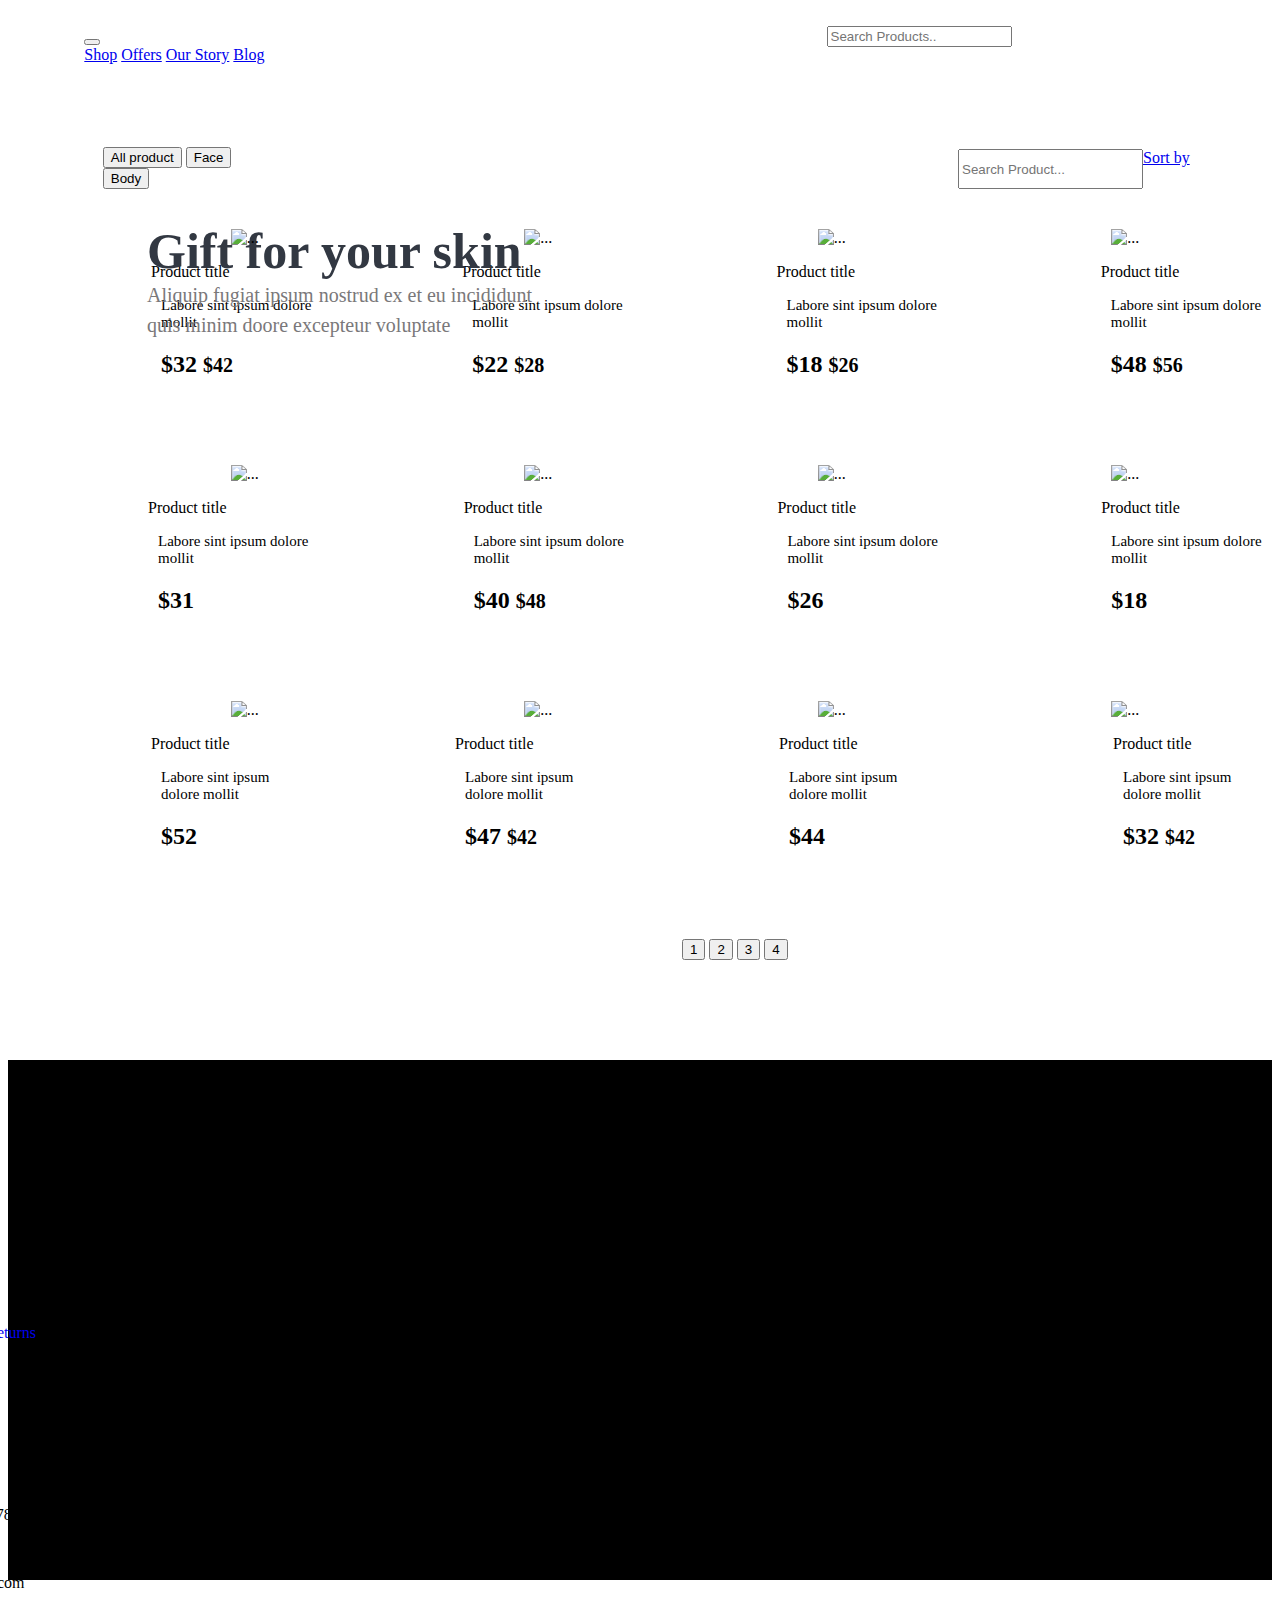
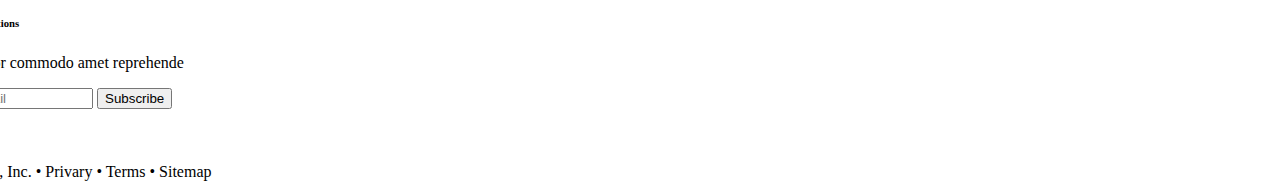
==== Bootstrap/menu_skincare.html @ be628330 "update bootstrap" ====
<!DOCTYPE html>
<html lang="en">

<head>
    <meta charset="UTF-8">
    <meta http-equiv="X-UA-Compatible" content="IE=edge">
    <meta name="viewport" content="width=device-width, initial-scale=1.0">
    <link href="https://cdn.jsdelivr.net/npm/bootstrap@5.0.2/dist/css/bootstrap.min.css" rel="stylesheet" integrity="sha384-EVSTQN3/azprG1Anm3QDgpJLIm9Nao0Yz1ztcQTwFspd3yD65VohhpuuCOmLASjC" crossorigin="anonymous">
    <link rel="stylesheet" href="style.css">
    <title>Product List</title>
</head>

<body>
    <div id="main">
      <div id="containner">
        <nav class="left navbar-expand-lg navbar-light ">
              <div class="container-fluid">
                <button class="navbar-toggler" type="button" data-bs-toggle="collapse" data-bs-target="#navbarNavAltMarkup" aria-controls="navbarNavAltMarkup" aria-expanded="false" aria-label="Toggle navigation">
                </button>
                <div class="collapse navbar-collapse" id="navbarNavAltMarkup">
                  <div class="navbar-nav">
                    <a class="nav-link" href="#">Shop</a>
                    <a class="nav-link" href="#">Offers</a>
                    <a class="nav-link" href="#">Our Story</a>
                    <a class="nav-link" href="#">Blog</a>
                  </div>
                </div>
              </div>
            </nav>
            <div id="center">
              <img src="/img/logo.png" alt="">
  
          </div>
          <div id="right">
              <div class="input-group flex-nowrap">
                  <span class="input-group-text" id="addon-wrapping">
                    <img src="/img/Vector_search_icon.svg.png" alt="" width="20px">

                  </span>
                   <input type="text" class="form-control" placeholder="Search Products..">
                </div>
              <img src="/img/cart.png" alt="">
              <img src="/img/andanh.png" alt="">
          </div>
      </div> 

  <div class="img_1">
      <img src="/img/1.png" style="width: 100%;" alt="">
      <h2 class="img_1_title ">Gift for your skin</h2>
      <p class="img_1_content">Aliquip fugiat ipsum nostrud ex et eu incididunt quis minim doore excepteur voluptate</p>
  </div> 
</div>

<div class="all_product">
  <nav class="product product-expand-lg ">
          <button type="button" class="btn btn-success btn-lg">All product </button>
          <button type="button" class="btn  text-success">Face</button>
          <button type="button" class="btn  text-success">Body</button>
        </div>
    </nav>
    <div class="search-group">
      <input type="search" class="form-control rounded" placeholder="Search Product..." aria-label="Search" aria-describedby="search-addon" />
      <img src="" alt="">
     

      <nav class="navbar navbar-expand-lg text-secondary bg-light">
          
                  <a class="nav-link dropdown-toggle" href="#" id="navbarDropdown" role="button" data-bs-toggle="dropdown" aria-expanded="false">
                    Sort by
                  </a>
                  <ul class="dropdown-menu" aria-labelledby="navbarDropdown"></ul>
              </form>
            </div>
          </div>
        </nav>
    </div>

    <div id="img_products">
      <img src="/img/32$.png" class="rounded " alt="...">
      <img src="/img/22$.png" class="rounded " alt="...">
      <img src="/img/18$.png" class="rounded " alt="...">
      <img src="/img/48$.png" class="rounded " alt="...">
    </div>

    <div id="all_price_products">
      <div id="img_1" style="margin-left: 23px;">
          <p class="h5">Product title</p>
          <p class="lead">Labore sint ipsum dolore mollit</p>
          <h2 class="price">
              $32
              <small class="text-muted fs-5">$42</small>
              <img src="/1_ProductListing/cuahang.png" style="margin-left: 110px;" alt="">
            </h2>
        </div>

        <div id="img_2" style="margin-left: 20px;">
          <p class="h5">Product title</p>
          <p class="lead">Labore sint ipsum dolore mollit</p>
          <h2 class="price">
              $22
              <small class="text-muted fs-5">$28</small>
              
            </h2>
        </div>

        <div id="img_3" style="margin-left: 23px;">
          <p class="h5">Product title</p>
          <p class="lead">Labore sint ipsum dolore mollit</p>
          <h2 class="price">
              $18
              <small class="text-muted fs-5">$26</small>
            </h2>
        </div>

        <div id="img_4" style="margin-left: 33px;">
          <p class="h5">Product title</p>
          <p class="lead">Labore sint ipsum dolore mollit</p>
          <h2 class="price">
              $48
              <small class="text-muted fs-5">$56</small>
            </h2>
        </div>
    </div>
    <div id="img_products">
      <img src="/img/31$.png" class="rounded " alt="...">
      <img src="/img/40$.png" class="rounded " alt="...">
      <img src="/img/26$.png" class="rounded " alt="...">
      <img src="/img/18$.png" class="rounded " alt="...">
    </div>

    <div id="all_price_products">
      <div id="img_1" style="margin-left: 20px;">
          <p class="h5">Product title</p>
          <p class="lead">Labore sint ipsum dolore mollit</p>
          <h2 class="price">
              $31
              <img src="/1_ProductListing/cuahang.png" style="margin-left: 150px;" alt="">
            </h2>
        </div>

        <div id="img_2" style="margin-left: 23px;">
          <p class="h5">Product title</p>
          <p class="lead">Labore sint ipsum dolore mollit</p>
          <h2 class="price">
              $40
              <small class="text-muted fs-5">$48</small>
              
            </h2>
        </div>

        <div id="img_3" style="margin-left: 23px;">
          <p class="h5">Product title</p>
          <p class="lead">Labore sint ipsum dolore mollit</p>
          <h2 class="price"> $26</h2>
        </div>

        <div id="img_4" style="margin-left: 33px;">
          <p class="h5">Product title</p>
          <p class="lead">Labore sint ipsum dolore mollit</p>
          <h2 class="price">$18</h2>
        </div>
    </div>
    
    <div id="img_products">
      <img src="/img/52$.png" class="rounded " alt="...">
      <img src="/img/47$.png" class="rounded " alt="...">
      <img src="/img/44$.png" class="rounded " alt="...">
      <img src="/img/32$.png" class="rounded " alt="...">
    </div>

    <div id="all_price_products">
      <div id="img_1" style="margin-left: 23px;">
          <p class="h5">Product title</p>
          <p class="lead">Labore sint ipsum dolore mollit</p>
          <h2 class="price">
              $52
              <img src="/1_ProductListing/cuahang.png"alt="">
            </h2>
        </div>

        <div id="img_2" style="margin-left: 25px;">
          <p class="h5">Product title</p>
          <p class="lead">Labore sint ipsum dolore mollit</p>
          <h2 class="price">
              $47
              <small class="text-muted fs-5">$42</small>
              
            </h2>
        </div>

        <div id="img_3" style="margin-left: 45px;">
          <p class="h5">Product title</p>
          <p class="lead">Labore sint ipsum dolore mollit</p>
          <h2 class="price"> $44</h2>
        </div>

        <div id="img_4" style="margin-left: 55px;">
          <p class="h5">Product title</p>
          <p class="lead">Labore sint ipsum dolore mollit</p>
          <h2 class="price">
              $32
              <small class="text-muted fs-5">$42</small>
              
            </h2>
        </div>
    </div>
    
    <div class="btn-toolbar d-flex" role="toolbar" style="margin-left: 670px;"
      <div class="btn-group" role="group" aria-label="First group">
          <img src="/img/icon_left.png" alt="">
        <button type="button" class="btn ">1</button>
        <button type="button" class="btn ">2</button>
        <button type="button" class="btn ">3</button>
        <button type="button" class="btn ">4</button>
        <img src="/img/icon_right.png" alt="">
      </div>
</div>

<div class="footer text-center text-lg-start bg-dark text-light">
    <div class="container text-center text-md-start mt-5">
    
      <div class="row all_footer">
  
     
        <div class="col-md-2 col-lg-2 col-xl-2 mx-auto about">
      
          <h6 class="text-uppercase fw-bold mb-4">
            About
          </h6>
          <p>
            <a href="#!" class="text-reset">Home</a>
          </p>
          <p>
            <a href="#!" class="text-reset">Shop</a>
          </p>
          <p>
            <a href="#!" class="text-reset">Our Story</a>
          </p>
          <p>
            <a href="#!" class="text-reset">Blog</a>
          </p>
        </div>
     
        <div class="col-md-3 col-lg-2 col-xl-2  Help">
  
          <h6 class="text-uppercase fw-bold mb-4">
            Help
          </h6>
          <p>
            <a href="#!" class="text-reset">Shipping & Returns</a>
          </p>
          <p>
            <a href="#!" class="text-reset">Track Order</a>
          </p>
          <p>
            <a href="#!" class="text-reset">FAQs</a>
          </p>
  
        </div>
        <div class="col-md-4 col-lg-3 col-xl-3 mx-auto  Contact">
          <h6 class="text-uppercase fw-bold mb-4">Contact</h6>
          <p><i class="fas fa-home me-3"></i> Phone:</p>
          <p class="fas fa-home-me-3">(+1) 123 456 7893</p>
          <p>
            <i class="fas fa-envelope me-3"></i>
           Email: 
          </p> 
          <p>name@email.com</p>
        </div>
        <div class="col-md-3 col-lg-2 col-xl-2  Receive">
  
          <h6 class="text-light fs-3 ">Receive new promotions
          </h6>
          <p>Duis ea tempor commodo amet reprehende </p>
         
          <div class="input-group ip_email">
              <input type="text" class="form-control" placeholder="input your email" />
              <button class="btn btn-success input-toggle" type="button" data-mdb-toggle="input"> 
                  Subscribe
              </button>
        </div>
        <div class="icon_footer">
          <img src="/img/Twitter 1.png" alt="">
          <img src="/img/Facebook 1.png" alt="">
          <img src="/img/LinkedIn 1.png" alt="">
          <img src="/img/YouTube 1.png" alt="">
        </div>
        <p><p>&#169; 2022 Brand, Inc. &#8226; Privary &#8226; Terms &#8226; Sitemap</p></p>
       
      </div>
    
    </div>

  </div>
</body> 

</html>
---- Bootstrap/style.css ----
#main{
    position: relative;
    height: 100%;
}
#containner {
    display: flex;
    justify-content: space-around;
    align-items: center;
    width: 100%;
}

#left {
    color: rgb(100, 93, 93);
    display: flex;
    margin-right: 200px;
    justify-content: space-around;
}

.container-fluid{
    margin-right: 200px;
    margin-top: 20px;
}
#center {
    display: flex;
    margin: 8px;
}

#right {
    display: flex;
    width: 410px;
    justify-content: space-around;
}

#containner_2 {
    display: flex;
    justify-content: space-around;
    align-items: center;
    height: 150px;
    
}
  
#Left_2 {

    display: flex;
    justify-content: space-around;
    width: 800px;
    
}
.Left_2 {
    color: white;
    font-size: 20px;
    height: 50px;
   
}

#right_2{
    display: flex;
    width: 100px;
    justify-content: space-around;
}

.img_1 {
    position: relative;
    top: 6px;
    margin-left: 9px;
}
.img_1_title {
    position: absolute;
    top: 110px;
    left: 130px;
    color: #323842;
    font-size: 50px;
    font-weight: bold;
}
.img_1_content {
    color: #7a787a;
    position: absolute;
    top: 190px;
    left: 130px;
    font-size: 20px;
    width: 420px;
    line-height: 30px;
}
.all_product {
    display: flex;
    justify-content: space-around;
    width: 85%;
    margin:  0 auto;
    padding-top: 65px;
}
.item_products {
    background-color: #459d7a;
    padding: 15px 30px;
    color: white;
    border-right: 1px solid #459d7a;
    font-size: 20px;
    display: inline-block;
    text-align: center;
}
.item_face {
    color: #459d7a;
    width: 179px;
    height: 52px;
    padding: 15px 30px;
    font-size: 20px;
    background-color: white;
    border-right: 0.5px solid #459d7a;
    display: inline-block;
    text-align: center;
}
.item_Body{
    color: #459d7a;
    width: 179px;
    height: 52px;
    padding: 15px 30px;
    font-size: 20px;
    background-color: white;
    display: inline-block;
    text-align: center;
}
.search_products {
    display: flex;
    padding-right: 56px;
    position: relative;
    align-items: center;
}
.input_right {
    width: 300px;
    height: 40px;
    font-size: 16px;
    padding: 0px 20px 0px 40px;
    border-radius: 10px;
    outline: none;
    border: solid gray 2px;
    box-sizing: border-box;
}
.sort_by {
    background: #f3f4f6;
    width: 120px;
    height: 40px;
    font-size: 20px;
    text-align: center;
    line-height: 35px;
    margin-left: 10px;
    border-radius: 5px;
    padding: 5px 0;
    color: #565e6c;
}
.products {
    display: flex;
    margin-bottom: 25px;
    width: 85%;
    margin: 0 auto;
    padding-top: 65px;
}
.product_item {
    position: relative;
}
.products_title_img{
position: absolute;
width: 73px;
height: 27px;
background: #ffc970;
right: 10px;
top: 13px;
text-align: center;
line-height: 27px;
border-radius: 15px;
font-size: 12px;
color: #8c5d11;
}
.products_title_item{  
margin-top: 10px;
margin-bottom: 0;
color: #3b3e42;
}
.products_item_content{
margin: 8px 0;
color: #a1a2a4;
font-weight: 400;
}
.first_price{
    font-size: 35px;
    color: #323842;
    font-weight: bold;
}
.second_price{
    color: rgb(202, 205, 210);
    font-size: 18px;
    font-weight: bold;
    margin-left: 5px;
    margin-bottom: 20px;
}
.cardSale{
    position: absolute;
    bottom: -13px;
    right: 20px;
    }
.footer {
    width: 100%;
    height: 500px;
    background-color: black;
    margin-top: 100px;
    padding-top: 20px;
}

.text-reset{
    text-decoration: none;
}
.number {
    width: 20px;
    height: 20px;
    color: #c2c4ca;
    text-align: center;
    font-size: 18px;
    }
.footer_left{
    display: flex;
    }
.footer_item {
    display: flex;
    flex-direction: column;
    padding-right: 50px;
    }
.footer_left-title {
    color: #bdc0c6;
    font-size: 24px;
    font-weight: bolder;
    }
.footer_left-content {
    color: #d5d8dd;
    padding-top: 26px;
    }
.btEnglish{
    color: #d5d8dd;
    border: 1px solid #d5d8dd;
    width: 129px;
    height: 30px;
    border-radius: 5px;
    padding: 5px 10px;
    margin-top: 15px;
    }
.Subscribe_item{
    color: white;
    width: 179px;
    height: 56px;
    padding: 17px 30px;
    font-size: 20px;
    background-color: #459d7a;
    transition: all 0.25s linear;
    display: inline-block;
    text-align: center;
    border-radius: 0px 10px 10px 0px;
    margin-left: -8%;
    }

.product-expand-lg{
    margin-right: 900px;
}
.search-group{
    display: flex;
    width: 340px;
    height: 40px;
    margin-left: 950px;
    margin-top: -40px;
}
#img_products{
    position: relative;
    display: flex;
    justify-content: space-around;
    margin-left: 90px;
    margin-top: 40px;
}
.h5{
    margin-left: 120px;
    
}
.lead{
    margin-left: 130px;
    font-size: 15px;
}
.price{
    margin-left: 130px;
}
#all_price_products{
    display: flex;
}
#img_2{
    margin-left: -30px;
}
#img_3{
    margin-left: 15px;
}
#img_4{
    margin-left: 20px;
}
.btn-toolbar{
    margin-left: 630px;
    margin-top: 70px;
}
.all_footer{
    margin-left: -100px;
    margin-bottom: 100px;
}
.Receive{
    margin-bottom: 100px;
}
.ip_email{
    width: 300px;
}
.icon_footer{
    margin-top: 20px;
}
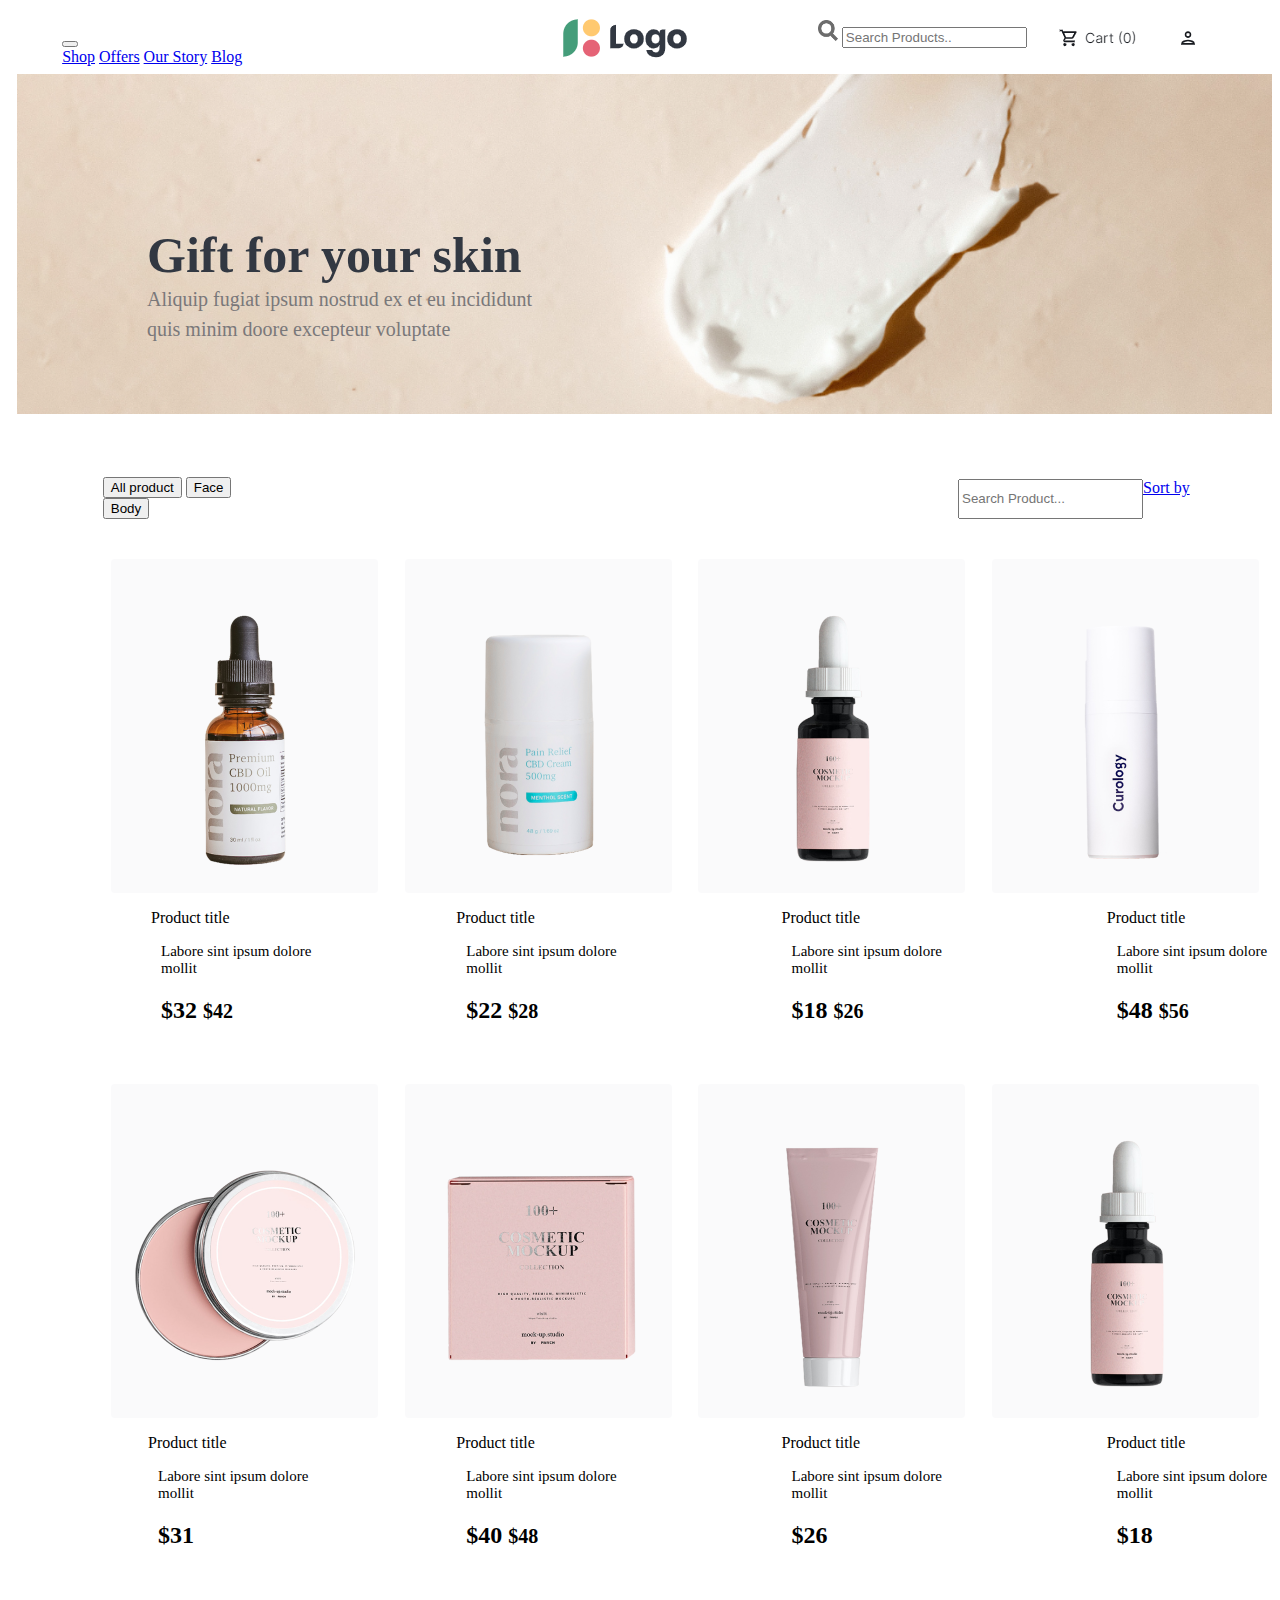
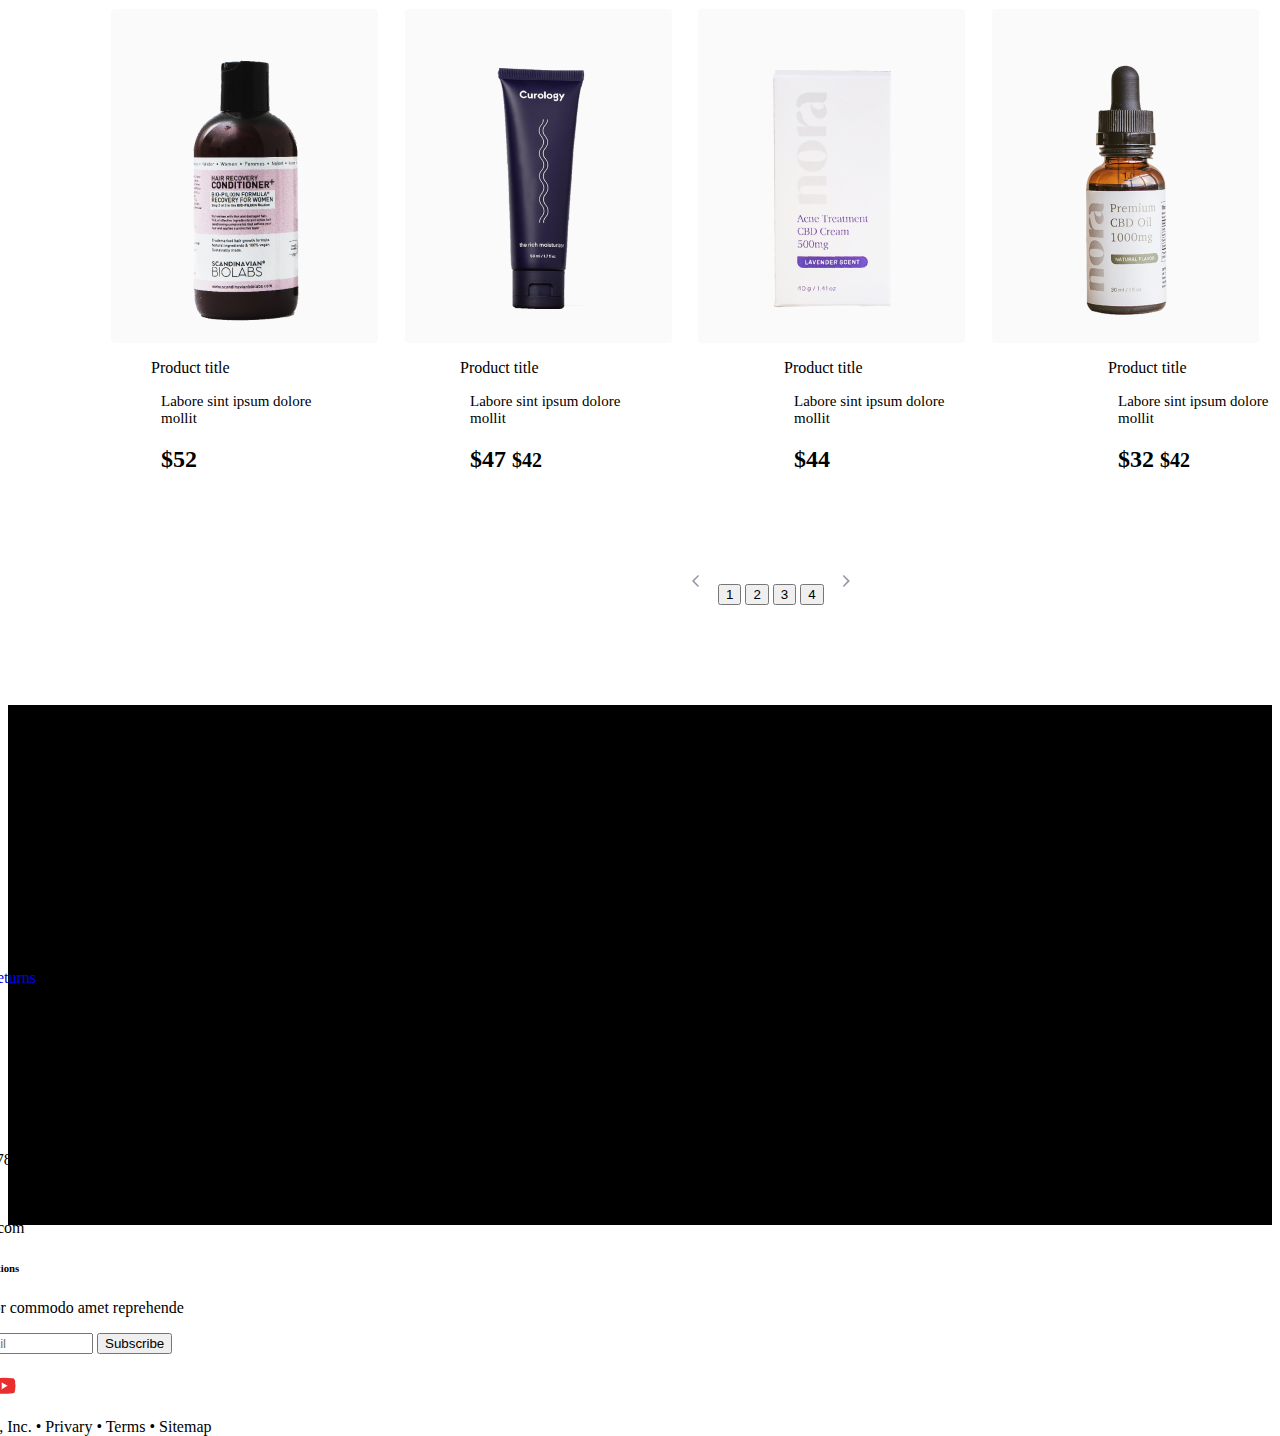
==== commit 8baf1df7: "new update bootstrap" ====
--- a/Bootstrap/menu_skincare.html
+++ b/Bootstrap/menu_skincare.html
@@ -28,24 +28,24 @@
               </div>
             </nav>
             <div id="center">
-              <img src="/img/logo.png" alt="">
+              <img src="/Bootstrap/img/logo.png" alt="">
   
           </div>
           <div id="right">
               <div class="input-group flex-nowrap">
                   <span class="input-group-text" id="addon-wrapping">
-                    <img src="/img/Vector_search_icon.svg.png" alt="" width="20px">
+                    <img src="/Bootstrap/img/Vector_search_icon.svg.png" alt="" width="20px">
 
                   </span>
                    <input type="text" class="form-control" placeholder="Search Products..">
                 </div>
-              <img src="/img/cart.png" alt="">
-              <img src="/img/andanh.png" alt="">
+              <img src="/Bootstrap/img/cart.png" alt="">
+              <img src="/Bootstrap/img/andanh.png" alt="">
           </div>
       </div> 
 
   <div class="img_1">
-      <img src="/img/1.png" style="width: 100%;" alt="">
+      <img src="/Bootstrap/img/1.png" style="width: 100%;" alt="">
       <h2 class="img_1_title ">Gift for your skin</h2>
       <p class="img_1_content">Aliquip fugiat ipsum nostrud ex et eu incididunt quis minim doore excepteur voluptate</p>
   </div> 
@@ -76,10 +76,10 @@
     </div>
 
     <div id="img_products">
-      <img src="/img/32$.png" class="rounded " alt="...">
-      <img src="/img/22$.png" class="rounded " alt="...">
-      <img src="/img/18$.png" class="rounded " alt="...">
-      <img src="/img/48$.png" class="rounded " alt="...">
+      <img src="/Bootstrap/img/32$.png" class="rounded " alt="...">
+      <img src="/Bootstrap/img/22$.png" class="rounded " alt="...">
+      <img src="/Bootstrap/img/18$.png" class="rounded " alt="...">
+      <img src="/Bootstrap/img/48$.png" class="rounded " alt="...">
     </div>
 
     <div id="all_price_products">
@@ -89,7 +89,6 @@
           <h2 class="price">
               $32
               <small class="text-muted fs-5">$42</small>
-              <img src="/1_ProductListing/cuahang.png" style="margin-left: 110px;" alt="">
             </h2>
         </div>
 
@@ -103,7 +102,7 @@
             </h2>
         </div>
 
-        <div id="img_3" style="margin-left: 23px;">
+        <div id="img_3" style="margin-left: 40px;">
           <p class="h5">Product title</p>
           <p class="lead">Labore sint ipsum dolore mollit</p>
           <h2 class="price">
@@ -112,7 +111,7 @@
             </h2>
         </div>
 
-        <div id="img_4" style="margin-left: 33px;">
+        <div id="img_4" style="margin-left: 40px;">
           <p class="h5">Product title</p>
           <p class="lead">Labore sint ipsum dolore mollit</p>
           <h2 class="price">
@@ -122,10 +121,10 @@
         </div>
     </div>
     <div id="img_products">
-      <img src="/img/31$.png" class="rounded " alt="...">
-      <img src="/img/40$.png" class="rounded " alt="...">
-      <img src="/img/26$.png" class="rounded " alt="...">
-      <img src="/img/18$.png" class="rounded " alt="...">
+      <img src="/Bootstrap/img/31$.png" class="rounded " alt="...">
+      <img src="/Bootstrap/img/40$.png" class="rounded " alt="...">
+      <img src="/Bootstrap/img/26$.png" class="rounded " alt="...">
+      <img src="/Bootstrap/img/18$.png" class="rounded " alt="...">
     </div>
 
     <div id="all_price_products">
@@ -134,7 +133,6 @@
           <p class="lead">Labore sint ipsum dolore mollit</p>
           <h2 class="price">
               $31
-              <img src="/1_ProductListing/cuahang.png" style="margin-left: 150px;" alt="">
             </h2>
         </div>
 
@@ -144,17 +142,16 @@
           <h2 class="price">
               $40
               <small class="text-muted fs-5">$48</small>
-              
-            </h2>
-        </div>
-
-        <div id="img_3" style="margin-left: 23px;">
+            </h2>
+        </div>
+
+        <div id="img_3" style="margin-left: 40px;">
           <p class="h5">Product title</p>
           <p class="lead">Labore sint ipsum dolore mollit</p>
           <h2 class="price"> $26</h2>
         </div>
 
-        <div id="img_4" style="margin-left: 33px;">
+        <div id="img_4" style="margin-left: 40px;">
           <p class="h5">Product title</p>
           <p class="lead">Labore sint ipsum dolore mollit</p>
           <h2 class="price">$18</h2>
@@ -162,10 +159,10 @@
     </div>
     
     <div id="img_products">
-      <img src="/img/52$.png" class="rounded " alt="...">
-      <img src="/img/47$.png" class="rounded " alt="...">
-      <img src="/img/44$.png" class="rounded " alt="...">
-      <img src="/img/32$.png" class="rounded " alt="...">
+      <img src="/Bootstrap/img/52$.png" class="rounded " alt="...">
+      <img src="/Bootstrap/img/47$.png" class="rounded " alt="...">
+      <img src="/Bootstrap/img/44$.png" class="rounded " alt="...">
+      <img src="/Bootstrap/img/32$.png" class="rounded " alt="...">
     </div>
 
     <div id="all_price_products">
@@ -174,7 +171,6 @@
           <p class="lead">Labore sint ipsum dolore mollit</p>
           <h2 class="price">
               $52
-              <img src="/1_ProductListing/cuahang.png"alt="">
             </h2>
         </div>
 
@@ -188,13 +184,13 @@
             </h2>
         </div>
 
-        <div id="img_3" style="margin-left: 45px;">
+        <div id="img_3" style="margin-left: 40px;">
           <p class="h5">Product title</p>
           <p class="lead">Labore sint ipsum dolore mollit</p>
           <h2 class="price"> $44</h2>
         </div>
 
-        <div id="img_4" style="margin-left: 55px;">
+        <div id="img_4" style="margin-left: 40px;">
           <p class="h5">Product title</p>
           <p class="lead">Labore sint ipsum dolore mollit</p>
           <h2 class="price">
@@ -207,12 +203,12 @@
     
     <div class="btn-toolbar d-flex" role="toolbar" style="margin-left: 670px;"
       <div class="btn-group" role="group" aria-label="First group">
-          <img src="/img/icon_left.png" alt="">
+          <img src="/Bootstrap/img/icon_left.png" alt="">
         <button type="button" class="btn ">1</button>
         <button type="button" class="btn ">2</button>
         <button type="button" class="btn ">3</button>
         <button type="button" class="btn ">4</button>
-        <img src="/img/icon_right.png" alt="">
+        <img src="/Bootstrap/img/icon_right.png" alt="">
       </div>
 </div>
 
@@ -280,10 +276,10 @@
               </button>
         </div>
         <div class="icon_footer">
-          <img src="/img/Twitter 1.png" alt="">
-          <img src="/img/Facebook 1.png" alt="">
-          <img src="/img/LinkedIn 1.png" alt="">
-          <img src="/img/YouTube 1.png" alt="">
+          <img src="/Bootstrap/img/Twitter 1.png" alt="">
+          <img src="/Bootstrap/img/Facebook 1.png" alt="">
+          <img src="/Bootstrap/img/LinkedIn 1.png" alt="">
+          <img src="/Bootstrap/img/YouTube 1.png" alt="">
         </div>
         <p><p>&#169; 2022 Brand, Inc. &#8226; Privary &#8226; Terms &#8226; Sitemap</p></p>
        
